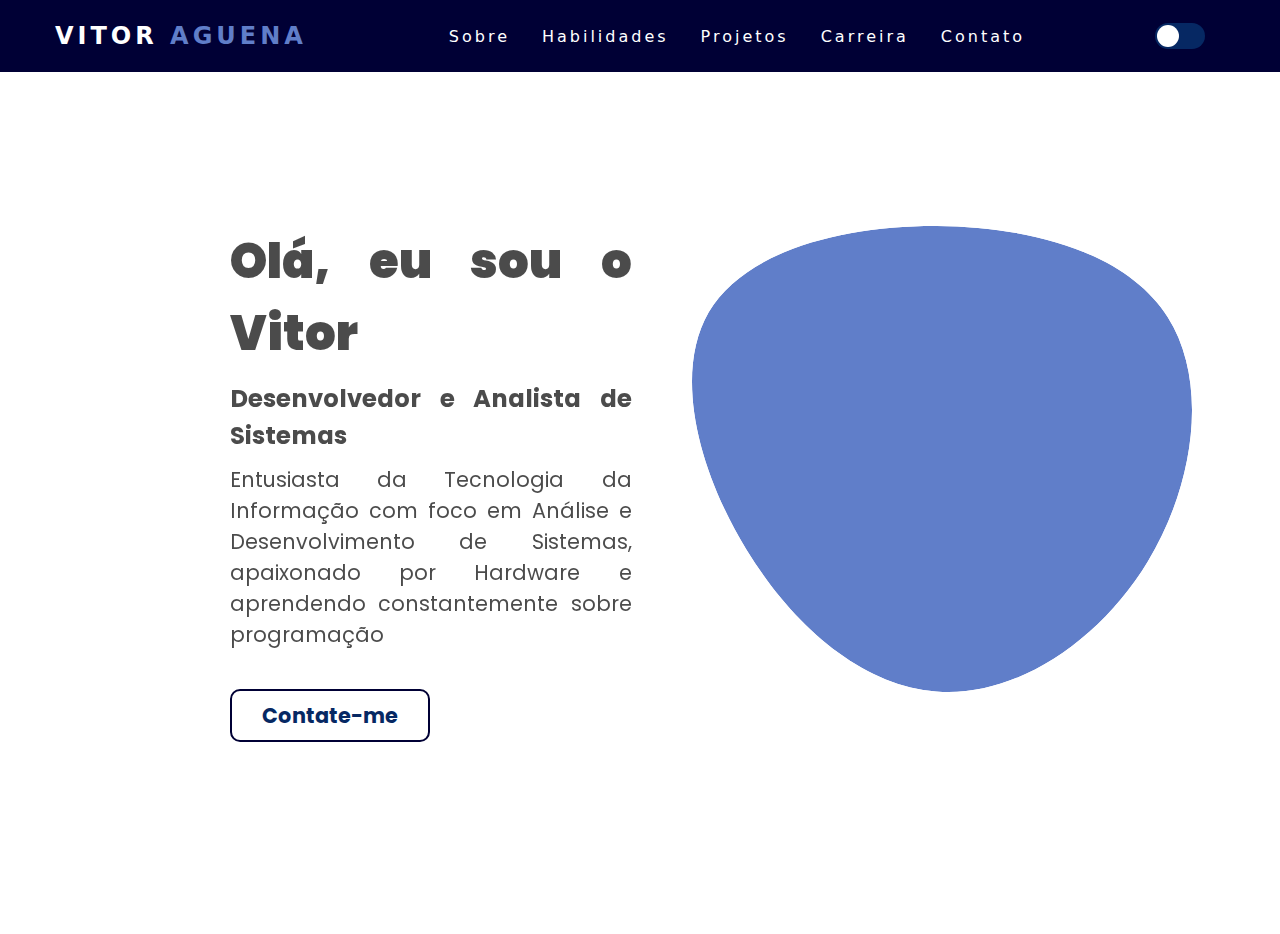
==== index.html @ 6beec7f3 "Add files via upload" ====
<!DOCTYPE html>
<html lang="pt-br">

<head>
  <meta charset="UTF-8" />
  <meta http-equiv="X-UA-Compatible" content="IE=edge" />
  <meta name="viewport" content="width=device-width, initial-scale=1.0" />
  <title>Personal Portfolio</title>

  <!-- linkando CSS -->
  <link rel="stylesheet" href="./css/style.css" />

  <!-- Linkando Google Fonts -->
  <link rel="preconnect" href="https://fonts.googleapis.com">
  <link rel="preconnect" href="https://fonts.gstatic.com" crossorigin>
  <link href="https://fonts.googleapis.com/css2?family=Poppins:wght@300&display=swap" rel="stylesheet">

  <!-- font awesome -->
  <link rel="stylesheet" href="https://cdnjs.cloudflare.com/ajax/libs/font-awesome/6.1.1/css/all.min.css"
    integrity="sha512-KfkfwYDsLkIlwQp6LFnl8zNdLGxu9YAA1QvwINks4PhcElQSvqcyVLLD9aMhXd13uQjoXtEKNosOWaZqXgel0g=="
    crossorigin="anonymous" referrerpolicy="no-referrer" />

</head>

<body>
  <header>
    <nav id="nav">
      <h1 class="header-title">VITOR <span class="title-span">AGUENA</span></h1>
      <div class="mobile-menu">
        <div class="line1"></div>
        <div class="line2"></div>
        <div class="line3"></div>
      </div>
      <ul class="nav-list">
        <li><a href="#">Sobre</a></li>
        <li><a href="#">Habilidades</a></li>
        <li><a href="#">Projetos</a></li>
        <li><a href="#">Carreira</a></li>
        <li><a href="#">Contato</a></li>
      </ul>
      <div>
        <input type="checkbox" class="header-chk" id="chk">
        <label class="header-label" for="chk">
          <i class="fa-solid fa-moon"></i>
          <i class="fa-solid fa-sun"></i>
          <div class="header-ball"></div>
        </label>
      </div>
    </nav>
  </header>
  <main class="hero">
    <div class="home">
      <div class="home-links">
        <a href="https://github.com/vitoraguena17" target="_blank"><i class="fa-brands fa-github"></i></a>
        <a href="https://www.linkedin.com/in/vitor-matos-matsumoto-aguena-019179269/" target="_blank"><i class="fa-brands fa-linkedin"></i></a>
        <a href="https://api.whatsapp.com/send?phone=+5511965265401&text=Ol%C3%A1%2C+vim+pelo+seu+Portfolio+%F0%9F%98%81%21" target="_blank"><i class="fa-brands fa-whatsapp"></i></a>
        <a href="https://www.instagram.com/vitor__aguena/" target="_blank"><i class="fa-brands fa-instagram"></i></a>
      </div>
      <div class="home-text">
        <h1 class="home-title">Olá, eu sou o Vitor </h1>
        <h3 class="home-subtitle">Desenvolvedor e Analista de Sistemas</h3>
        <p class="home-description"> Entusiasta da Tecnologia da Informação com foco em Análise e Desenvolvimento de
          Sistemas, apaixonado por
          Hardware e aprendendo constantemente sobre programação</p>
        <div class="home-contact"><a href="" class="home-btn">Contate-me</a></div>

      </div>
      <div class="home-img">
        <svg class="gallery" viewBox="0 0 200 187" xmlns="http://www.w3.org/2000/svg"
          xmlns:xlink="http://www.w3.org/1999/xlink">
          <mask id="mask0" mask-type="alpha">
            <path d="M190.312 36.4879C206.582 62.1187 201.309 102.826 182.328 134.186C163.346 165.547 
              130.807 187.559 100.226 186.353C69.6454 185.297 41.0228 161.023 21.7403 129.362C2.45775 
              97.8511 -7.48481 59.1033 6.67581 34.5279C20.9871 10.1032 59.7028 -0.149132 97.9666 
              0.00163737C136.23 0.303176 174.193 10.857 190.312 36.4879Z" />
          </mask>
          <g mask="url(#mask0)">
            <path d="M190.312 36.4879C206.582 62.1187 201.309 102.826 182.328 134.186C163.346 
              165.547 130.807 187.559 100.226 186.353C69.6454 185.297 41.0228 161.023 21.7403 
              129.362C2.45775 97.8511 -7.48481 59.1033 6.67581 34.5279C20.9871 10.1032 59.7028 
              -0.149132 97.9666 0.00163737C136.23 0.303176 174.193 10.857 190.312 36.4879Z" />
            <image class="hero-img" href="image/eu.png" x='8' />
          </g>
        </svg>
      </div>
    </div>
  </main>
  <script src="./js/script.js"></script>
</body>

</html>
---- css/style.css ----
* {
  margin: 0;
  padding: 0;
  box-sizing: border-box;
}

:root {
  --color-primary: #000035;
  --color-secondary: #062863;
  --color-tertiary: #1c4c96;
  --fourth-color: #607ec9;
  --fifth-color: #9ab4ff;
  --white: #fff;
}

body {
  font-family: 'Poppins', sans-serif;
  transition: background .5s linear;
}

body.dark {
  background-color: #000020;
  color: var(--white);
}

ul,
ol {
  list-style: none;
}

a {
  text-decoration: none;
  color: black;
}

html {
  scroll-behavior: smooth;
}

/******************************* header-page *************************************/

.header-title {
  font-size: 24px;
  letter-spacing: 4px;
  color: var(--white);
  cursor: default;
}

.title-span {
  color: var(--fourth-color);
}

.logo {
  font-size: 24px;
  text-transform: uppercase;
  letter-spacing: 4px;
}

nav {
  display: flex;
  justify-content: space-around;
  align-items: center;
  font-family: system-ui, -apple-system, Helvetica, Arial, sans-serif;
  background: var(--color-primary);
  height: 8vh;
}

.nav-list a {
  color: var(--white);
  transition: .5s;
}

.nav-list a:hover {
  color: var(--fourth-color);
}

.nav-list {
  list-style: none;
  display: flex;
}

.nav-list li {
  letter-spacing: 3px;
  margin-left: 32px;
}

.mobile-menu {
  display: none;
  cursor: pointer;
}

.mobile-menu div {
  width: 32px;
  height: 2px;
  background: var(--white);
  margin: 8px;
  transition: 0.3s;
}

@media (max-width: 1080px) {
  body {
    overflow-x: hidden;
  }

  .nav-list {
    position: absolute;
    top: 8vh;
    right: 0;
    width: 50vw;
    height: 92vh;
    background: var(--color-primary);
    flex-direction: column;
    align-items: center;
    justify-content: space-around;
    transform: translateX(100%);
    transition: transform 0.3s ease-in;
    z-index: 1;
    /*diz qual esta sobrepondo*/
  }

  .nav-list li {
    margin-left: 0;
    opacity: 0;
  }

  .mobile-menu {
    display: block;
  }
}

.nav-list.active {
  transform: translateX(0);
}

@keyframes navLinkFade {
  from {
    opacity: 0;
    transform: translateX(50px);
  }

  to {
    opacity: 1;
    transform: translateX(0);
  }
}

.mobile-menu.active .line1 {
  transform: rotate(-45deg) translate(-8px, 8px);
}

.mobile-menu.active .line2 {
  opacity: 0;
}

.mobile-menu.active .line3 {
  transform: rotate(45deg) translate(-5px, -7px);
}

/******************************* header-page *************************************/
.header-chk {
  opacity: 0;
  position: absolute;
}

.header-label {
  background-color: var(--color-secondary);
  border-radius: 20px;
  cursor: pointer;
  display: flex;
  align-items: center;
  justify-content: space-between;
  padding: 5px;
  position: relative;
  height: 26px;
  width: 50px;
  margin: 0 20px;
}

.header-label .header-ball {
  background-color: white;
  border-radius: 50%;
  position: absolute;
  top: 2px;
  left: 2px;
  height: 22px;
  width: 22px;
  transform: translate(0px);
  transition: transform 0.2s linear;
}

.header-chk:checked+.header-label .header-ball {
  transform: translate(24px);
}

.fa-moon {
  color: var(--fifth-color);
}

.fa-sun {
  color: #f39c12;
}

/******************************* FIM header-page *************************************/


/******************************* HERO *************************************/

.home {
  display: flex;
  flex-direction: row;
  margin: 12% 10%;
}

.home-text {
  margin: auto 2%;
  text-align: justify;
  font-size: 1.3rem;
}

.home-title {
  font-size: 3rem;
  font-weight: 900;
  opacity: 0.7;
}

.home-subtitle {
  margin: 10px 0;
  opacity: 0.7;
}

.home-description {
  opacity: 0.7;
}

.home-contact {
  margin: 50px 0;
}

.home-btn {
  border: 2px solid var(--color-primary);
  padding: 10px 30px;
  border-radius: 10px;
  color: var(--color-secondary);
  font-weight: 700;
  transition: 0.5s;
}

.home-btn:hover {
  background-color: var(--color-secondary);
  color: var(--fifth-color);
}

.home-links {
  display: flex;
  flex-direction: column;
  margin: 8% 8% 8% 0;
  font-size: 2rem;
}

.fa-brands {
  margin-bottom: 100%;
  color: var(--color-secondary);
  transition: .5s;
}

.fa-github:hover {
  color: #171515;
}

.fa-linkedin:hover{
  color: #0A66C2;
}

.fa-whatsapp:hover {
  color: #25d366;
}


.fa-instagram:hover {
  color: #E1306C;
}

.fa-brands:hover {
  scale: 1.2;
}

.gallery {
  width: 500px;
  fill: var(--fourth-color);
  margin-left: 8%;
}

.hero-img {
  width: 170px;
}

@media (max-width: 1200px) {
  .home {
    flex-direction: column-reverse;
  }

  .gallery {
    margin: 0 auto;
    margin-left: 20%;
    width: 170px;
  }
}
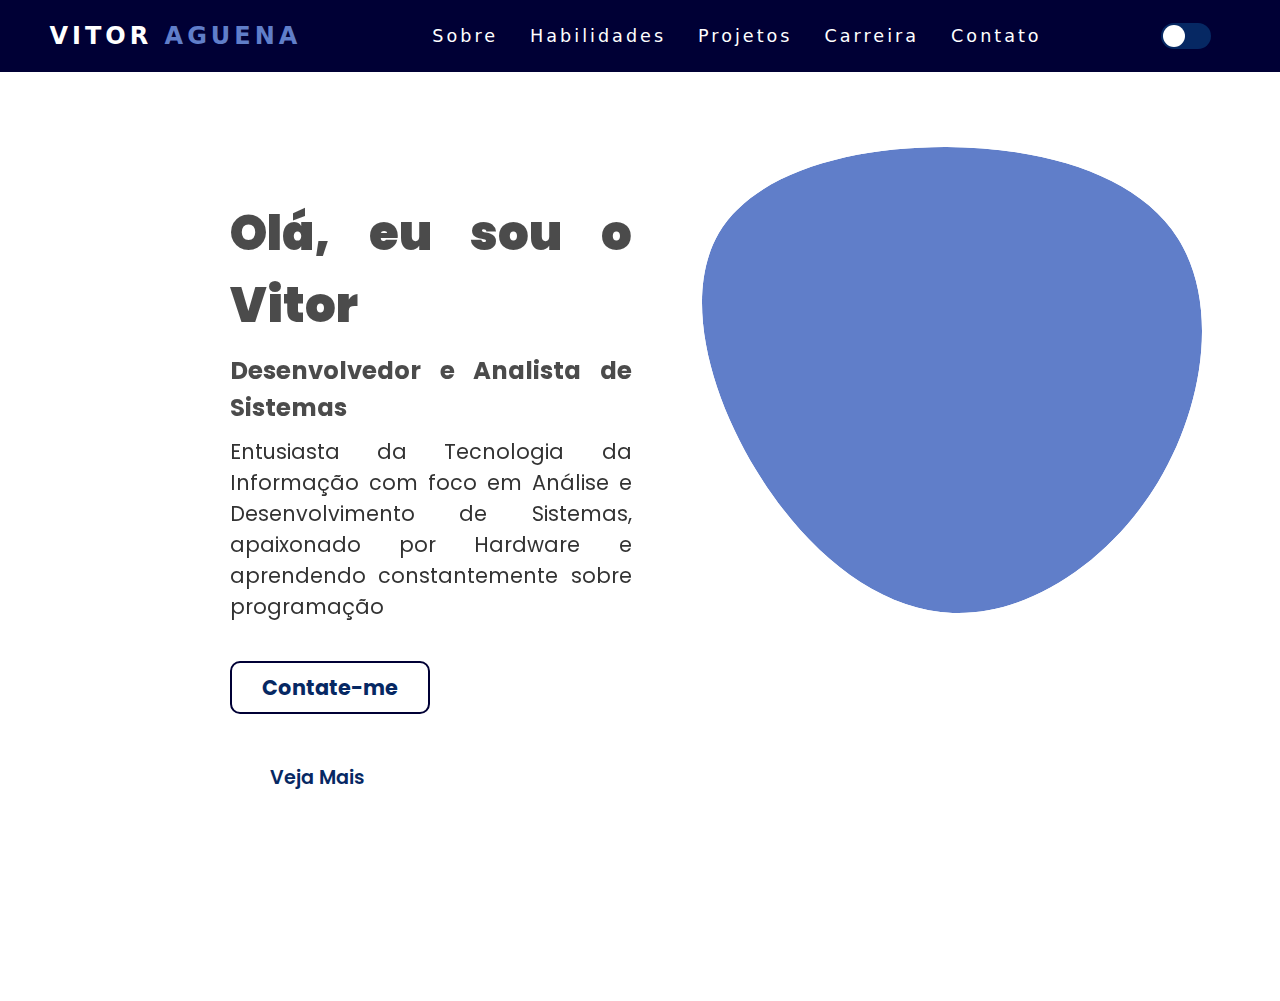
==== commit 915d8083: "Add files via upload" ====
--- a/index.html
+++ b/index.html
@@ -23,16 +23,18 @@
 </head>
 
 <body>
-  <header>
+  <header class="header-page">
     <nav id="nav">
-      <h1 class="header-title">VITOR <span class="title-span">AGUENA</span></h1>
+      <a href="#top">
+        <h1 class="header-title">VITOR <span class="title-span">AGUENA</span></h1>
+      </a>
       <div class="mobile-menu">
         <div class="line1"></div>
         <div class="line2"></div>
         <div class="line3"></div>
       </div>
       <ul class="nav-list">
-        <li><a href="#">Sobre</a></li>
+        <li><a href="#sobre">Sobre</a></li>
         <li><a href="#">Habilidades</a></li>
         <li><a href="#">Projetos</a></li>
         <li><a href="#">Carreira</a></li>
@@ -52,8 +54,10 @@
     <div class="home">
       <div class="home-links">
         <a href="https://github.com/vitoraguena17" target="_blank"><i class="fa-brands fa-github"></i></a>
-        <a href="https://www.linkedin.com/in/vitor-matos-matsumoto-aguena-019179269/" target="_blank"><i class="fa-brands fa-linkedin"></i></a>
-        <a href="https://api.whatsapp.com/send?phone=+5511965265401&text=Ol%C3%A1%2C+vim+pelo+seu+Portfolio+%F0%9F%98%81%21" target="_blank"><i class="fa-brands fa-whatsapp"></i></a>
+        <a href="https://www.linkedin.com/in/vitor-matos-matsumoto-aguena-019179269/" target="_blank"><i
+            class="fa-brands fa-linkedin"></i></a>
+        <a href="https://api.whatsapp.com/send?phone=+5511965265401&text=Ol%C3%A1%2C+vim+pelo+seu+Portfolio+%F0%9F%98%81%21"
+          target="_blank"><i class="fa-brands fa-whatsapp"></i></a>
         <a href="https://www.instagram.com/vitor__aguena/" target="_blank"><i class="fa-brands fa-instagram"></i></a>
       </div>
       <div class="home-text">
@@ -63,7 +67,9 @@
           Sistemas, apaixonado por
           Hardware e aprendendo constantemente sobre programação</p>
         <div class="home-contact"><a href="" class="home-btn">Contate-me</a></div>
-
+        <div class="home-more"><a href="#sobre" class="home-btn-more"> <span>Veja Mais</span> <i
+              class="fa-solid fa-arrow-down"></i>
+          </a></div>
       </div>
       <div class="home-img">
         <svg class="gallery" viewBox="0 0 200 187" xmlns="http://www.w3.org/2000/svg"
@@ -82,7 +88,11 @@
             <image class="hero-img" href="image/eu.png" x='8' />
           </g>
         </svg>
+
       </div>
+    </div>
+
+    <div class="about">
     </div>
   </main>
   <script src="./js/script.js"></script>
--- a/css/style.css
+++ b/css/style.css
@@ -5,7 +5,7 @@
 }
 
 :root {
-  --color-primary: #000035;
+  --header-color: #000035;
   --color-secondary: #062863;
   --color-tertiary: #1c4c96;
   --fourth-color: #607ec9;
@@ -16,12 +16,13 @@
 body {
   font-family: 'Poppins', sans-serif;
   transition: background .5s linear;
-}
-
-body.dark {
-  background-color: #000020;
-  color: var(--white);
-}
+
+  .dark-mode & {
+    background-color: #000020;
+    color: var(--white);
+  }
+}
+
 
 ul,
 ol {
@@ -38,6 +39,16 @@
 }
 
 /******************************* header-page *************************************/
+.header-page {
+  position: fixed;
+  top: 0;
+  /* Fixa o cabeçalho no topo da página */
+  width: 100%;
+  /* Faz o cabeçalho ocupar toda a largura da página */
+  background: var(--header-color);
+  z-index: 100;
+}
+
 
 .header-title {
   font-size: 24px;
@@ -68,6 +79,7 @@
 .nav-list a {
   color: var(--white);
   transition: .5s;
+  font-size: 1.1rem;
 }
 
 .nav-list a:hover {
@@ -203,16 +215,16 @@
 /******************************* FIM header-page *************************************/
 
 
-/******************************* HERO *************************************/
-
+/******************************* hero-page *************************************/
+/******************************* home-page *************************************/
 .home {
   display: flex;
   flex-direction: row;
-  margin: 12% 10%;
+  margin: 11.5% 10%;
 }
 
 .home-text {
-  margin: auto 2%;
+  margin: 5% 2%;
   text-align: justify;
   font-size: 1.3rem;
 }
@@ -229,7 +241,7 @@
 }
 
 .home-description {
-  opacity: 0.7;
+  opacity: 0.8;
 }
 
 .home-contact {
@@ -237,17 +249,26 @@
 }
 
 .home-btn {
-  border: 2px solid var(--color-primary);
+  border: 2px solid var(--header-color);
   padding: 10px 30px;
   border-radius: 10px;
   color: var(--color-secondary);
   font-weight: 700;
   transition: 0.5s;
+
+  .dark-mode & {
+    border: 2px solid var(--fourth-color);
+    color: var(--fourth-color);
+  }
 }
 
 .home-btn:hover {
-  background-color: var(--color-secondary);
-  color: var(--fifth-color);
+  background-color: var(--fourth-color);
+  color: var(--header-color);
+
+  .dark-mode & {
+    color: var(--header-color);
+  }
 }
 
 .home-links {
@@ -261,13 +282,21 @@
   margin-bottom: 100%;
   color: var(--color-secondary);
   transition: .5s;
+
+  .dark-mode & {
+    color: var(--fourth-color);
+  }
 }
 
 .fa-github:hover {
   color: #171515;
-}
-
-.fa-linkedin:hover{
+
+  .dark-mode & {
+    color: var(--white);
+  }
+}
+
+.fa-linkedin:hover {
   color: #0A66C2;
 }
 
@@ -287,11 +316,49 @@
 .gallery {
   width: 500px;
   fill: var(--fourth-color);
-  margin-left: 8%;
+  margin-left: 10%;
+  transition: .5s;
+}
+
+.gallery:hover {
+  scale: 1.02;
 }
 
 .hero-img {
   width: 170px;
+}
+
+.home-more {
+  display: flex;
+  flex-direction: row;
+  padding: 10px 40px;
+  transition: 0.5s;
+  font-size: 1.2rem;
+  font-weight: 600;
+}
+
+.home-btn-more {
+  color: var(--color-secondary);
+  
+
+  .dark-mode & {
+    color: var(--fourth-color);
+  }
+}
+
+.fa-arrow-down {
+  font-size: 1rem;
+  transition: .5s;
+}
+
+.home-more:hover {
+  .home-btn-more {
+    position: fixed;
+  }
+
+  .fa-arrow-down {
+    transform: translateY(.5rem);
+  }
 }
 
 @media (max-width: 1200px) {
@@ -300,8 +367,27 @@
   }
 
   .gallery {
+    margin: 5% auto;
+    margin-left: 20vw;
+    width: 170px;
+  }
+
+  .home-btn {
+    display: flex;
+    justify-content: center;
+  }
+
+  .home-links {
+    flex-direction: row;
+    letter-spacing: 1rem;
+    justify-content: center;
     margin: 0 auto;
-    margin-left: 20%;
-    width: 170px;
-  }
-}+  }
+
+  .home-more {
+    display: none;
+
+  }
+}
+
+/******************************* FIM home-page *************************************/